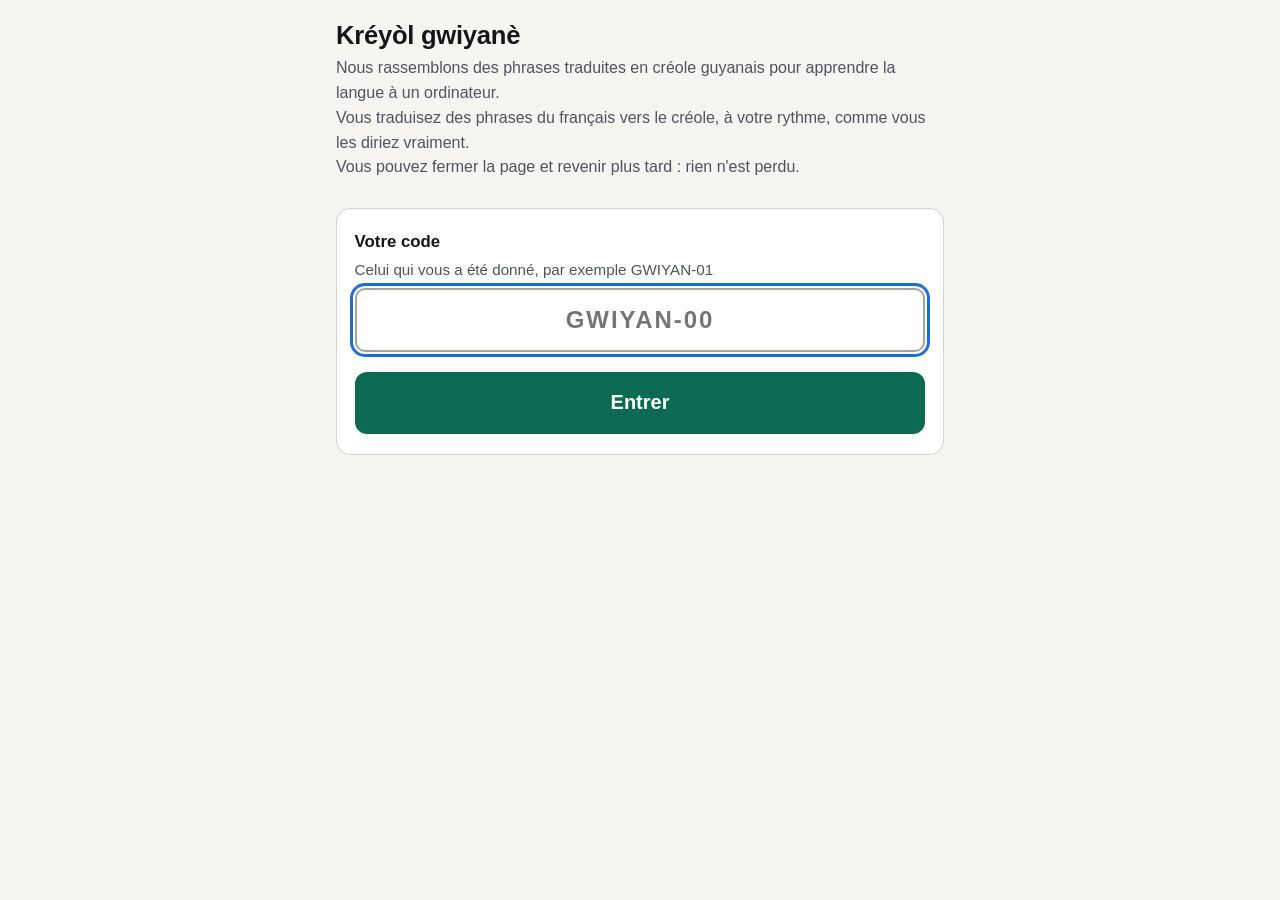
==== index.html @ 12da8c4d "Plateforme de collecte de créole guyanais Micro-prototype pour recueillir des phrases auprès de locu" ====
<!DOCTYPE html>
<html lang="fr">
<head>
<meta charset="utf-8">
<meta name="viewport" content="width=device-width, initial-scale=1">
<meta name="robots" content="noindex">
<title>Kréyòl gwiyanè — entrée</title>
<link rel="stylesheet" href="style.css">
</head>
<body>
<main class="wrap">

  <h1>Kréyòl gwiyanè</h1>
  <p class="intro">
    Nous rassemblons des phrases traduites en créole guyanais pour apprendre la langue à un ordinateur.<br>
    Vous traduisez des phrases du français vers le créole, à votre rythme, comme vous les diriez vraiment.<br>
    Vous pouvez fermer la page et revenir plus tard : rien n'est perdu.
  </p>

  <!-- Reprise : un participant est déjà enregistré sur cet appareil -->
  <section id="ecran-reprise" class="card" hidden>
    <h2>Bon retour, <span id="reprise-nom"></span> !</h2>
    <p class="intro" style="margin-bottom:1rem">Vous êtes connecté avec le code <strong id="reprise-code"></strong>.</p>
    <a class="btn btn-primaire" href="collecte.html">Continuer la traduction</a>
    <div class="actions-bas">
      <button type="button" class="btn-lien" id="btn-autre">Ce n'est pas moi, changer de code</button>
    </div>
  </section>

  <!-- Saisie du code -->
  <section id="ecran-code" class="card" hidden>
    <form id="form-code" novalidate>
      <div class="champ">
        <label for="code">Votre code</label>
        <span class="aide">Celui qui vous a été donné, par exemple GWIYAN-01</span>
        <input type="text" id="code" name="code" autocomplete="off" autocapitalize="characters"
               spellcheck="false" enterkeyhint="go" placeholder="GWIYAN-00">
      </div>
      <button type="submit" class="btn btn-primaire" id="btn-entrer">Entrer</button>
    </form>
    <div id="msg-code" class="msg msg-erreur" hidden></div>
  </section>

  <!-- Profil : demandé une seule fois, quand l'âge est encore vide en base -->
  <section id="ecran-profil" class="card" hidden>
    <h2>Juste quelques questions, une seule fois</h2>
    <p class="intro">Cela nous aide à comprendre les différences de créole d'une personne à l'autre.</p>

    <form id="form-profil" novalidate>
      <div class="champ">
        <label for="prenom">Votre prénom (ou un surnom)</label>
        <input type="text" id="prenom" autocomplete="given-name">
      </div>

      <div class="champ">
        <label for="age">Votre âge</label>
        <input type="number" id="age" min="1" max="120" inputmode="numeric" autocomplete="off">
      </div>

      <div class="champ">
        <label for="origine">Votre commune ou votre lieu d'origine</label>
        <span class="aide">Par exemple : Cayenne, Mana, Saint-Laurent…</span>
        <input type="text" id="origine" autocomplete="off">
      </div>

      <div class="champ">
        <span class="label">Le créole est-il votre langue maternelle ?</span>
        <div class="choix" id="choix-langue">
          <button type="button" class="btn" data-val="oui" aria-pressed="false">Oui</button>
          <button type="button" class="btn" data-val="non" aria-pressed="false">Non</button>
        </div>
      </div>

      <div class="champ">
        <label for="annees">Combien d'années avez-vous vécu en Guyane ?</label>
        <input type="number" id="annees" min="0" max="120" inputmode="numeric" autocomplete="off">
      </div>

      <button type="submit" class="btn btn-primaire" id="btn-profil">C'est parti</button>
    </form>
    <div id="msg-profil" class="msg msg-erreur" hidden></div>
  </section>

</main>

<script src="config.js"></script>
<script>
(function () {
  "use strict";

  var CLE_PARTICIPANT = "kreyol.participant";

  var elReprise  = document.getElementById("ecran-reprise");
  var elCode     = document.getElementById("ecran-code");
  var elProfil   = document.getElementById("ecran-profil");
  var msgCode    = document.getElementById("msg-code");
  var msgProfil  = document.getElementById("msg-profil");
  var inputCode  = document.getElementById("code");
  var btnEntrer  = document.getElementById("btn-entrer");
  var btnProfil  = document.getElementById("btn-profil");

  var participant = null;   // participant en cours de connexion
  var langueMat   = null;   // oui / non / null

  // --- Accès REST Supabase -------------------------------------------------

  function entetes(extra) {
    var h = {
      "apikey": window.SUPA_KEY,
      "Authorization": "Bearer " + window.SUPA_KEY,
      "Content-Type": "application/json"
    };
    for (var k in extra) h[k] = extra[k];
    return h;
  }

  // Timeout explicite : sur un réseau lent, mieux vaut une erreur claire
  // qu'un bouton figé pendant une minute.
  function requete(url, options, ms) {
    var ctrl = new AbortController();
    var t = setTimeout(function () { ctrl.abort(); }, ms || 12000);
    options = options || {};
    options.signal = ctrl.signal;
    return fetch(url, options).then(function (r) {
      clearTimeout(t);
      if (!r.ok) return r.text().then(function (txt) { throw new Error(r.status + " " + txt); });
      return r.status === 204 ? null : r.json();
    }, function (e) {
      clearTimeout(t);
      throw e;
    });
  }

  // --- Écrans --------------------------------------------------------------

  function montrer(section) {
    elReprise.hidden = section !== elReprise;
    elCode.hidden    = section !== elCode;
    elProfil.hidden  = section !== elProfil;
  }

  function erreur(el, texte) {
    el.textContent = texte;
    el.hidden = false;
  }

  function lireParticipantLocal() {
    try { return JSON.parse(localStorage.getItem(CLE_PARTICIPANT) || "null"); }
    catch (e) { return null; }
  }

  function enregistrerParticipant(p) {
    localStorage.setItem(CLE_PARTICIPANT, JSON.stringify(p));
  }

  function entrer(p) {
    enregistrerParticipant(p);
    location.href = "collecte.html";
  }

  // Le profil n'est demandé que si l'âge est encore vide en base.
  function profilManquant(p) {
    return p.age === null || p.age === undefined || p.age === "";
  }

  // --- Démarrage -----------------------------------------------------------

  var dejaLa = lireParticipantLocal();
  if (dejaLa && dejaLa.id) {
    document.getElementById("reprise-nom").textContent = dejaLa.prenom || "à vous";
    document.getElementById("reprise-code").textContent = dejaLa.code || "";
    montrer(elReprise);
  } else {
    montrer(elCode);
    inputCode.focus();
  }

  document.getElementById("btn-autre").addEventListener("click", function () {
    localStorage.removeItem(CLE_PARTICIPANT);
    montrer(elCode);
    inputCode.focus();
  });

  // --- Saisie du code ------------------------------------------------------

  inputCode.addEventListener("input", function () {
    var pos = inputCode.selectionStart;
    inputCode.value = inputCode.value.toUpperCase();
    try { inputCode.setSelectionRange(pos, pos); } catch (e) {}
  });

  document.getElementById("form-code").addEventListener("submit", function (ev) {
    ev.preventDefault();
    msgCode.hidden = true;

    var code = inputCode.value.trim().toUpperCase();
    if (!code) { erreur(msgCode, "Merci d'écrire votre code."); inputCode.focus(); return; }

    btnEntrer.disabled = true;
    btnEntrer.textContent = "Recherche…";

    var url = window.SUPA_URL + "/rest/v1/kreyol_participant?select=*&code=eq." + encodeURIComponent(code);

    requete(url, { headers: entetes() }).then(function (lignes) {
      btnEntrer.disabled = false;
      btnEntrer.textContent = "Entrer";

      if (!lignes || !lignes.length) {
        erreur(msgCode, "Code inconnu. Vérifiez les lettres et le tiret, ou demandez votre code à la personne qui vous a inscrit.");
        return;
      }

      participant = lignes[0];
      if (profilManquant(participant)) {
        document.getElementById("prenom").value = participant.prenom || "";
        document.getElementById("origine").value = participant.origine || "";
        if (participant.annees_guyane != null) document.getElementById("annees").value = participant.annees_guyane;
        if (participant.langue_1ere === true) choisirLangue("oui");
        if (participant.langue_1ere === false) choisirLangue("non");
        montrer(elProfil);
        document.getElementById("prenom").focus();
      } else {
        entrer(participant);
      }
    }, function () {
      btnEntrer.disabled = false;
      btnEntrer.textContent = "Entrer";

      // Hors-ligne : si c'est le même code que la dernière fois, on laisse entrer
      // quand même — la collecte sait travailler sans réseau.
      var local = lireParticipantLocal();
      if (local && local.code === code) { entrer(local); return; }

      erreur(msgCode, "Pas de connexion à Internet pour le moment. Vérifiez le wifi ou les données mobiles, puis réessayez.");
    });
  });

  // --- Profil --------------------------------------------------------------

  var boutonsLangue = document.querySelectorAll("#choix-langue .btn");

  function choisirLangue(val) {
    langueMat = val;
    for (var i = 0; i < boutonsLangue.length; i++) {
      boutonsLangue[i].setAttribute("aria-pressed", boutonsLangue[i].dataset.val === val ? "true" : "false");
    }
  }

  for (var i = 0; i < boutonsLangue.length; i++) {
    boutonsLangue[i].addEventListener("click", function () {
      choisirLangue(this.dataset.val);
    });
  }

  document.getElementById("form-profil").addEventListener("submit", function (ev) {
    ev.preventDefault();
    msgProfil.hidden = true;

    var age = parseInt(document.getElementById("age").value, 10);
    if (isNaN(age) || age < 1 || age > 120) {
      erreur(msgProfil, "Merci d'indiquer votre âge (en chiffres).");
      document.getElementById("age").focus();
      return;
    }

    var annees = parseInt(document.getElementById("annees").value, 10);

    var maj = {
      prenom: document.getElementById("prenom").value.trim() || null,
      age: age,
      origine: document.getElementById("origine").value.trim() || null,
      langue_1ere: langueMat === null ? null : (langueMat === "oui"),
      annees_guyane: isNaN(annees) ? null : annees
    };

    btnProfil.disabled = true;
    btnProfil.textContent = "Enregistrement…";

    var url = window.SUPA_URL + "/rest/v1/kreyol_participant?id=eq." + encodeURIComponent(participant.id);

    requete(url, {
      method: "PATCH",
      headers: entetes({ "Prefer": "return=representation" }),
      body: JSON.stringify(maj)
    }).then(function (lignes) {
      entrer(lignes && lignes.length ? lignes[0] : Object.assign({}, participant, maj));
    }, function () {
      btnProfil.disabled = false;
      btnProfil.textContent = "C'est parti";
      erreur(msgProfil, "Impossible d'enregistrer pour l'instant (connexion). Réessayez dans un instant.");
    });
  });

})();
</script>
</body>
</html>
---- style.css ----
/* Kréyòl Gwiyanè — collecte de traductions
   Sobre, très lisible, mobile d'abord. Aucune police externe : polices système. */

:root {
  --bg:        #f7f5f1;
  --card:      #ffffff;
  --texte:     #14161a;
  --texte-doux:#4d5361;
  --bord:      #d7d3cb;
  --bord-fort: #a9a49a;
  --primaire:  #0d6a52;
  --primaire-2:#0a533f;
  --sur-prim:  #ffffff;
  --alerte:    #9b1c1c;
  --ok:        #0d6a52;
  --focus:     #1d6fd6;
  --rayon:     14px;
}

@media (prefers-color-scheme: dark) {
  :root {
    --bg:        #101318;
    --card:      #1a1f27;
    --texte:     #f2f4f8;
    --texte-doux:#b3bac7;
    --bord:      #333a46;
    --bord-fort: #566072;
    --primaire:  #17987a;
    --primaire-2:#12a586;
    --sur-prim:  #05130f;
    --alerte:    #ff9a9a;
    --ok:        #4fd3ae;
    --focus:     #7ab6ff;
  }
}

* { box-sizing: border-box; }

html { -webkit-text-size-adjust: 100%; }

body {
  margin: 0;
  padding: 0 0 3rem;
  background: var(--bg);
  color: var(--texte);
  font-family: -apple-system, BlinkMacSystemFont, "Segoe UI", Roboto, "Helvetica Neue", Arial, sans-serif;
  font-size: 19px;
  line-height: 1.55;
}

.wrap {
  max-width: 40rem;
  margin: 0 auto;
  padding: 1.25rem 1rem;
}

h1 {
  font-size: 1.6rem;
  line-height: 1.2;
  margin: 0 0 .35rem;
  letter-spacing: -0.01em;
}

h2 {
  font-size: 1.25rem;
  margin: 0 0 .75rem;
}

p { margin: 0 0 1rem; }

.intro {
  color: var(--texte-doux);
  font-size: 1rem;
  margin-bottom: 1.75rem;
}

/* ---------- Cartes ---------- */

.card {
  background: var(--card);
  border: 1px solid var(--bord);
  border-radius: var(--rayon);
  padding: 1.25rem 1.1rem;
  margin-bottom: 1.25rem;
}

/* ---------- Formulaires ---------- */

.champ { margin-bottom: 1.25rem; }

label,
.label {
  display: block;
  font-weight: 600;
  margin-bottom: .4rem;
  font-size: 1.05rem;
}

.aide {
  display: block;
  font-weight: 400;
  color: var(--texte-doux);
  font-size: .95rem;
  margin-top: -.25rem;
  margin-bottom: .4rem;
}

input[type="text"],
input[type="number"],
textarea,
select {
  width: 100%;
  min-height: 56px;
  padding: .7rem .85rem;
  font-family: inherit;
  font-size: 1.15rem;
  color: var(--texte);
  background: var(--card);
  border: 2px solid var(--bord-fort);
  border-radius: 10px;
}

textarea {
  min-height: 8.5rem;
  line-height: 1.5;
  resize: vertical;
}

input:focus-visible,
textarea:focus-visible,
button:focus-visible,
a:focus-visible {
  outline: 3px solid var(--focus);
  outline-offset: 2px;
}

#code {
  text-transform: uppercase;
  letter-spacing: .08em;
  font-size: 1.5rem;
  font-weight: 700;
  text-align: center;
  min-height: 64px;
}

/* ---------- Boutons ---------- */

.btn {
  display: inline-flex;
  align-items: center;
  justify-content: center;
  gap: .5rem;
  width: 100%;
  min-height: 56px;
  padding: .8rem 1.1rem;
  font-family: inherit;
  font-size: 1.15rem;
  font-weight: 700;
  color: var(--texte);
  background: var(--card);
  border: 2px solid var(--bord-fort);
  border-radius: 12px;
  cursor: pointer;
  text-decoration: none;
  -webkit-tap-highlight-color: transparent;
}

.btn:active { transform: translateY(1px); }
.btn[disabled] { opacity: .5; cursor: default; }

.btn-primaire {
  background: var(--primaire);
  border-color: var(--primaire);
  color: var(--sur-prim);
  font-size: 1.25rem;
  min-height: 62px;
}

.btn-lien {
  width: auto;
  min-height: 44px;
  background: none;
  border: none;
  color: var(--texte-doux);
  font-size: 1rem;
  font-weight: 500;
  text-decoration: underline;
  padding: .5rem;
  cursor: pointer;
  font-family: inherit;
}

.btn-lien[disabled] { opacity: .35; cursor: default; }

.actions {
  display: flex;
  flex-direction: column;
  gap: .7rem;
  margin-top: 1.5rem;
}

.actions-bas {
  display: flex;
  justify-content: center;
  margin-top: .5rem;
}

/* ---------- Choix (oui/non, registre, certitude) ---------- */

.choix {
  display: flex;
  flex-wrap: wrap;
  gap: .5rem;
}

.choix .btn {
  width: auto;
  flex: 1 1 6.5rem;
  min-height: 48px;
  font-size: 1rem;
  font-weight: 600;
  padding: .5rem .6rem;
}

.choix .btn[aria-pressed="true"] {
  background: var(--primaire);
  border-color: var(--primaire);
  color: var(--sur-prim);
}

/* ---------- Messages ---------- */

.msg {
  border-radius: 10px;
  padding: .85rem 1rem;
  margin: 1rem 0 0;
  font-weight: 600;
  border: 2px solid var(--bord-fort);
}

.msg-erreur {
  color: var(--alerte);
  border-color: var(--alerte);
}

.msg-info { color: var(--texte-doux); }

[hidden] { display: none !important; }

/* ---------- En-tête de collecte : progression ---------- */

.barre-haut {
  position: sticky;
  top: 0;
  z-index: 5;
  background: var(--bg);
  border-bottom: 1px solid var(--bord);
  padding: .6rem 0 .5rem;
}

.progress {
  height: 10px;
  background: var(--bord);
  border-radius: 99px;
  overflow: hidden;
  margin-bottom: .4rem;
}

.progress > i {
  display: block;
  height: 100%;
  width: 0;
  background: var(--primaire);
  border-radius: 99px;
  transition: width .25s ease;
}

.ligne-etat {
  display: flex;
  justify-content: space-between;
  align-items: baseline;
  gap: 1rem;
  font-size: .95rem;
  color: var(--texte-doux);
}

.compteur { font-weight: 700; color: var(--texte); }

.statut { font-size: .9rem; }
.statut.ok { color: var(--ok); }
.statut.attente { color: var(--texte-doux); }

/* ---------- Item à traduire ---------- */

.badge {
  display: inline-block;
  font-size: .8rem;
  font-weight: 700;
  text-transform: uppercase;
  letter-spacing: .06em;
  color: var(--texte-doux);
  border: 1px solid var(--bord);
  border-radius: 99px;
  padding: .15rem .6rem;
  margin-bottom: .6rem;
}

.consigne {
  font-size: 1rem;
  color: var(--texte-doux);
  margin: 0 0 .8rem;
}

.phrase {
  font-size: 1.6rem;   /* ≈ 30px : la phrase à traduire domine l'écran */
  line-height: 1.3;
  font-weight: 700;
  margin: 0 0 .7rem;
}

.contexte {
  font-size: 1rem;
  color: var(--texte-doux);
  font-style: italic;
  margin: 0;
}

/* ---------- Bloc facultatif ---------- */

.facultatif {
  border-top: 1px dashed var(--bord);
  margin-top: 1.5rem;
  padding-top: 1rem;
}

.facultatif .titre-fac {
  font-size: .95rem;
  font-weight: 700;
  color: var(--texte-doux);
  text-transform: uppercase;
  letter-spacing: .05em;
  margin-bottom: .9rem;
}

.facultatif label,
.facultatif .label {
  font-size: 1rem;
  font-weight: 600;
  color: var(--texte-doux);
}

.facultatif textarea {
  min-height: 4.5rem;
  font-size: 1.05rem;
}

/* ---------- Fin ---------- */

.fin { text-align: center; padding: 2rem 0; }
.fin .grand { font-size: 3rem; line-height: 1; margin-bottom: .5rem; }

@media (min-width: 34rem) {
  body { font-size: 20px; }
  .phrase { font-size: 1.9rem; }
  .actions { flex-direction: row-reverse; }
  .actions .btn { flex: 1; }
}
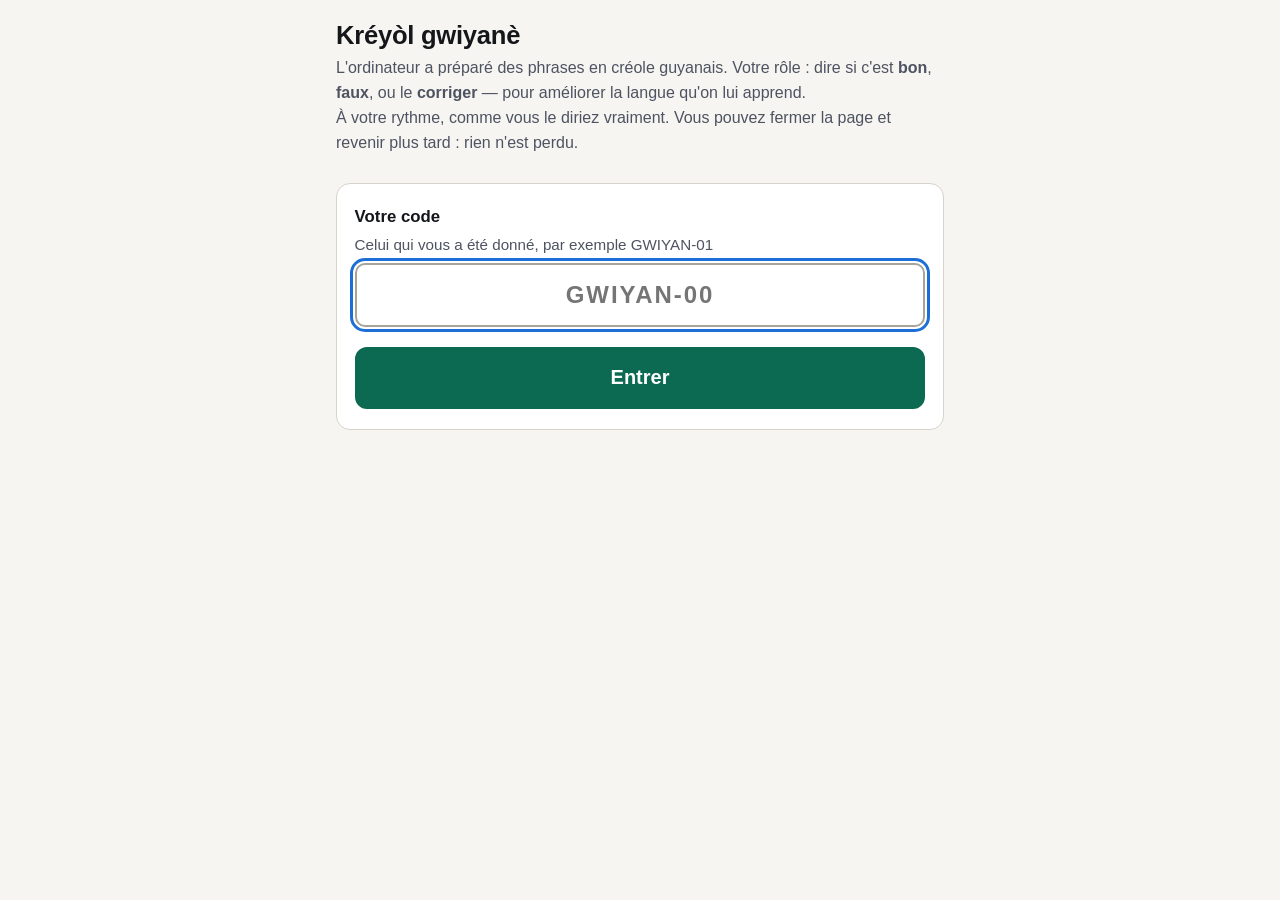
==== commit 051b4b4f: "Page d'accueil: oriente d'abord vers la vérification/amélioration des candidats Après saisie du code" ====
--- a/index.html
+++ b/index.html
@@ -12,16 +12,17 @@
 
   <h1>Kréyòl gwiyanè</h1>
   <p class="intro">
-    Nous rassemblons des phrases traduites en créole guyanais pour apprendre la langue à un ordinateur.<br>
-    Vous traduisez des phrases du français vers le créole, à votre rythme, comme vous les diriez vraiment.<br>
-    Vous pouvez fermer la page et revenir plus tard : rien n'est perdu.
+    L'ordinateur a préparé des phrases en créole guyanais. Votre rôle : dire si c'est <strong>bon</strong>,
+    <strong>faux</strong>, ou le <strong>corriger</strong> — pour améliorer la langue qu'on lui apprend.<br>
+    À votre rythme, comme vous le diriez vraiment. Vous pouvez fermer la page et revenir plus tard : rien n'est perdu.
   </p>
 
   <!-- Reprise : un participant est déjà enregistré sur cet appareil -->
   <section id="ecran-reprise" class="card" hidden>
     <h2>Bon retour, <span id="reprise-nom"></span> !</h2>
     <p class="intro" style="margin-bottom:1rem">Vous êtes connecté avec le code <strong id="reprise-code"></strong>.</p>
-    <a class="btn btn-primaire" href="collecte.html">Continuer la traduction</a>
+    <a class="btn btn-primaire" href="valide.html">Vérifier &amp; améliorer les phrases</a>
+    <a class="btn" href="collecte.html" style="margin-top:.7rem">Traduire de nouvelles phrases</a>
     <div class="actions-bas">
       <button type="button" class="btn-lien" id="btn-autre">Ce n'est pas moi, changer de code</button>
     </div>
@@ -155,7 +156,7 @@
 
   function entrer(p) {
     enregistrerParticipant(p);
-    location.href = "collecte.html";
+    location.href = "valide.html";
   }
 
   // Le profil n'est demandé que si l'âge est encore vide en base.
--- a/style.css
+++ b/style.css
@@ -365,3 +365,36 @@
   .actions { flex-direction: row-reverse; }
   .actions .btn { flex: 1; }
 }
+
+/* --- Page de validation (valide.html) --- */
+.candidat {
+  margin: 1rem 0;
+  padding: 0.9rem 1rem;
+  border: 2px solid var(--accent, #2b6cb0);
+  border-radius: 12px;
+  background: color-mix(in srgb, var(--accent, #2b6cb0) 8%, transparent);
+}
+.candidat .etiquette {
+  display: inline-block;
+  font-size: 0.75rem;
+  text-transform: uppercase;
+  letter-spacing: 0.06em;
+  opacity: 0.7;
+  margin-bottom: 0.3rem;
+}
+.phrase-cre { font-size: 1.5rem; font-weight: 600; margin: 0; }
+.incertitude {
+  font-size: 0.9rem;
+  opacity: 0.85;
+  margin: 0.4rem 0 0.8rem;
+  padding: 0.5rem 0.7rem;
+  background: color-mix(in srgb, #d69e2e 18%, transparent);
+  border-radius: 8px;
+}
+.verdicts { display: flex; gap: 0.6rem; flex-wrap: wrap; margin: 1rem 0; }
+.verdicts .btn { flex: 1 1 30%; min-width: 120px; min-height: 56px; font-size: 1.05rem; }
+.btn-bon     { background: #2f855a; color: #fff; }
+.btn-faux    { background: #c53030; color: #fff; }
+.btn-corrige { background: #dd6b20; color: #fff; }
+.label-note { display: block; font-size: 0.85rem; opacity: 0.7; margin-top: 0.6rem; }
+.etat-enreg { font-size: 0.85rem; opacity: 0.7; margin-left: auto; }
